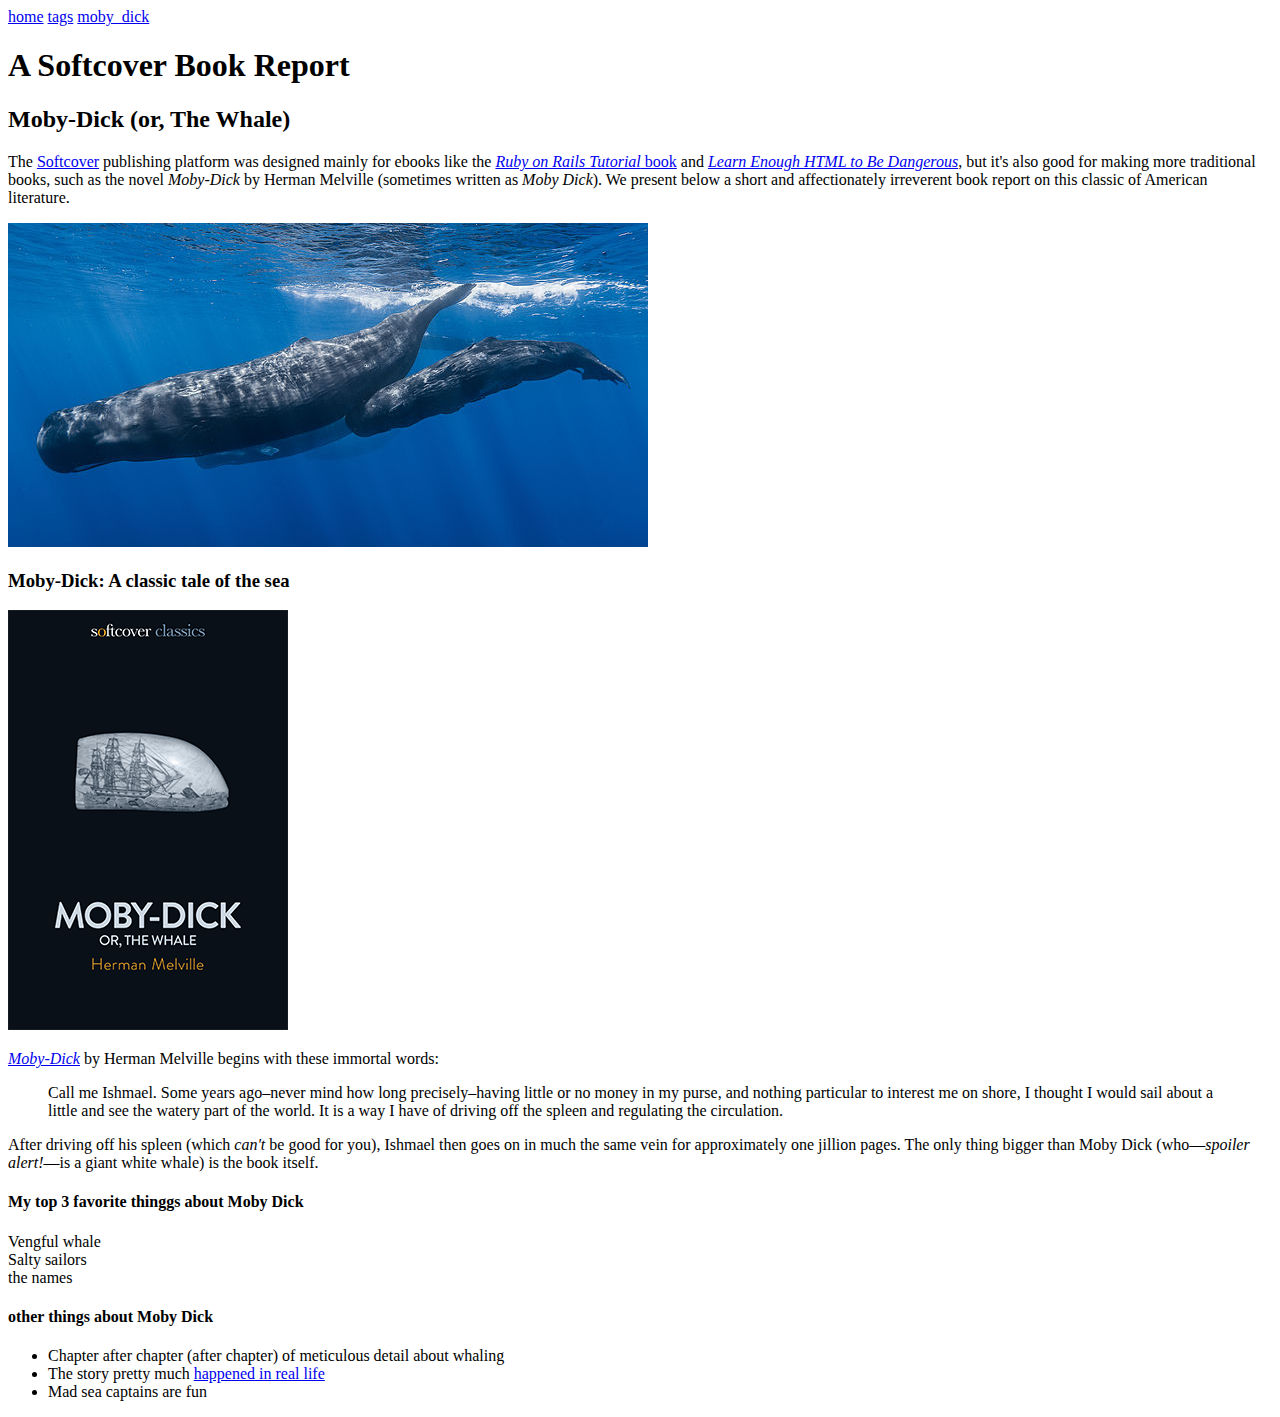
==== moby_dick.html @ b4de9f9b "html lesson 3" ====
<!DOCTYPE html>
<html lang="en">
  <head>
    <title>Moby Dick</title>
    <meta charset="utf-8">
  </head>
  <body>
  	<div>
  		<a href="index.html">home</a>
  		<a href="tags.html">tags</a>
  		<a href="moby_dick.html">moby_dick</a>

  	</div>

    <!-- much here to be styled, will do so in last section -->
    <header>
      <h1>A Softcover Book Report</h1>
      <h2>Moby-Dick (or, The Whale)</h2>
    </header>

    <div>
      <p>
        The <a href="https://www.softcover.io/">Softcover</a> publishing platform
        was designed mainly for ebooks like the
        <a href="https://railstutorial.org/book"><em>Ruby on Rails Tutorial</em>
        book</a> and <a href="https://learnenough.com/html"><em>Learn Enough
        HTML to Be Dangerous</em></a>, but it's also good for making more
        traditional books, such as the novel <em>Moby-Dick</em> by Herman
        Melville (sometimes written as <em>Moby Dick</em>). We present below a
        short and affectionately irreverent book report on this classic of
        American literature.
      </p>
    </div>

    <a href="https://commons.wikimedia.org/wiki/File:Sperm_whale_pod.jpg">
      <img src="images/sperm_whales.jpg" alt="Sperm_whale">
    </a>

    <div>

      <h3>Moby-Dick: A classic tale of the sea</h3>

      <a href="https://www.softcover.io/read/6070fb03/moby-dick"
         target="_blank" rel="noopener">
        <img src="images/moby_dick.png" alt="Moby Dick">
      </a>

      <p>
        <a href="https://www.softcover.io/read/6070fb03/moby-dick"
           target="_blank" rel="noopener">
          <em>Moby-Dick</em></a>
          by Herman Melville begins with these immortal words:
      </p>

      <blockquote>
        <p>
          <span>Call me Ishmael.</span> Some years ago–never mind how long
          precisely–having little or no money in my purse, and nothing
          particular to interest me on shore, I thought I would sail about a
          little and see the watery part of the world. It is a way I have of
          driving off the spleen and regulating the circulation.
        </p>
      </blockquote>

      <p>
        After driving off his spleen (which <em>can't</em> be good for you),
        Ishmael then goes on in much the same vein for approximately one
        jillion pages. The only thing bigger than Moby Dick (who—<em>spoiler
        alert!</em>—is a giant white whale) is the book itself.
      </p>

      <h4>My top 3 favorite thinggs about Moby Dick</h4>
      <li>Vengful whale</li>
      <li>Salty sailors</li>
      <li>the names</li>

      <h4>other things about Moby Dick</h4>
      <ul>
  <li>
    Chapter after chapter (after chapter) of meticulous detail about whaling
  </li>
  <li>
    The story pretty much
    <a href="https://en.wikipedia.org/wiki/Essex_(whaleship)"
       target="_blank" rel="noopener">happened in real life</a>
  </li>
  <li>Mad sea captains are fun</li>
</ul>
    </div>
  </body>
</html>
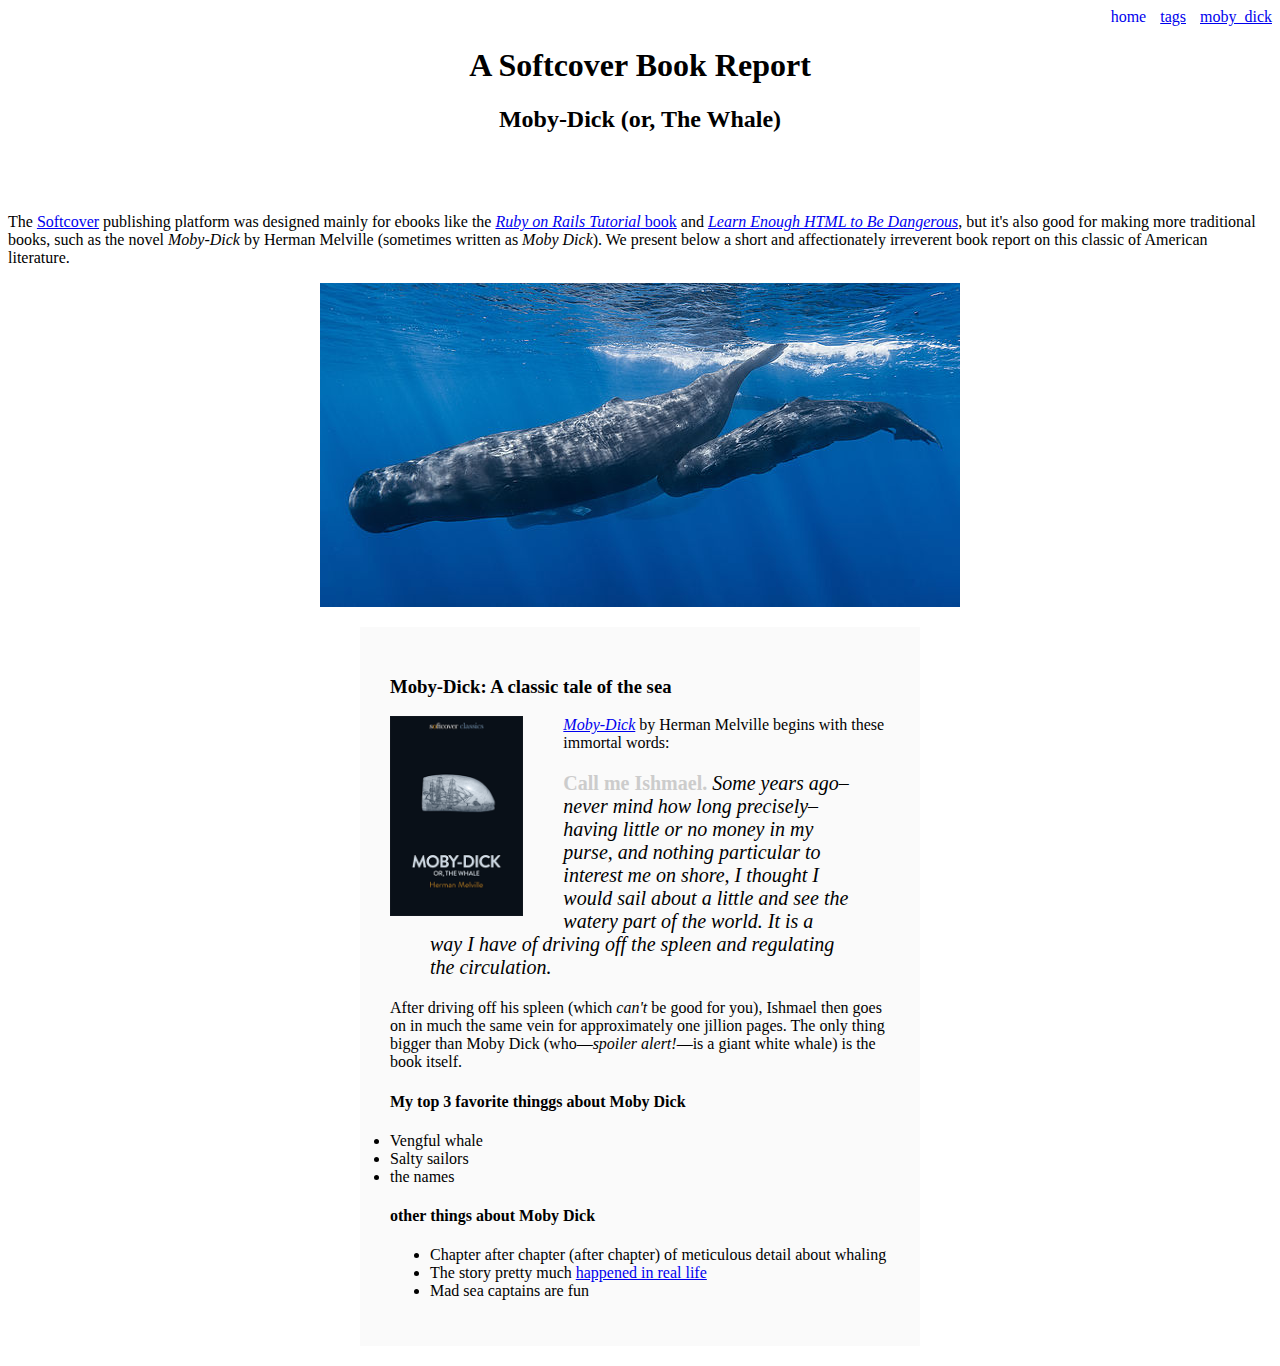
==== commit bb88e9f3: "html lesson 4" ====
--- a/moby_dick.html
+++ b/moby_dick.html
@@ -3,17 +3,16 @@
   <head>
     <title>Moby Dick</title>
     <meta charset="utf-8">
+     <link rel="stylesheet" href="css/main.css">
   </head>
   <body>
-  	<div>
-  		<a href="index.html">home</a>
-  		<a href="tags.html">tags</a>
-  		<a href="moby_dick.html">moby_dick</a>
-
+  	<div class="nav-menu">
+  		<a href="index.html" class="link">home</a>
+  		<a href="tags.html" class="nav-spacing">tags</a>
+  		<a href="moby_dick.html" class="nav-spacing">moby_dick</a>
   	</div>
 
-    <!-- much here to be styled, will do so in last section -->
-    <header>
+    <header style="text-align: center; margin: 0 0 80px" >
       <h1>A Softcover Book Report</h1>
       <h2>Moby-Dick (or, The Whale)</h2>
     </header>
@@ -33,16 +32,16 @@
     </div>
 
     <a href="https://commons.wikimedia.org/wiki/File:Sperm_whale_pod.jpg">
-      <img src="images/sperm_whales.jpg" alt="Sperm_whale">
+      <img src="images/sperm_whales.jpg" alt="Sperm_whale"  style="display: block; margin: 0 auto;">
     </a>
 
-    <div>
+    <div class="box">
 
       <h3>Moby-Dick: A classic tale of the sea</h3>
 
       <a href="https://www.softcover.io/read/6070fb03/moby-dick"
          target="_blank" rel="noopener">
-        <img src="images/moby_dick.png" alt="Moby Dick">
+        <img src="images/moby_dick.png" alt="Moby Dick" height="200px" style="float: left; margin: 0 40px 0 0;">
       </a>
 
       <p>
@@ -52,9 +51,9 @@
           by Herman Melville begins with these immortal words:
       </p>
 
-      <blockquote>
+      <blockquote class="blockquote">
         <p>
-          <span>Call me Ishmael.</span> Some years ago–never mind how long
+          <span class="span">Call me Ishmael.</span> Some years ago–never mind how long
           precisely–having little or no money in my purse, and nothing
           particular to interest me on shore, I thought I would sail about a
           little and see the watery part of the world. It is a way I have of
--- a/css/main.css
+++ b/css/main.css
@@ -0,0 +1,19 @@
+.nav-spacing{
+    margin-left: 10px;
+}
+.nav-menu{
+    text-align: right;
+}
+.link{
+    text-decoration: none;
+}
+.blockquote{
+	font-style: italic; font-size: 20px;
+}
+.span{
+	font-style: normal; font-size: 20px; font-weight: bold; color: #ccc
+}
+.box{
+	width: 500px; margin: 20px auto; padding: 30px;
+    background-color: #fafafa;
+}